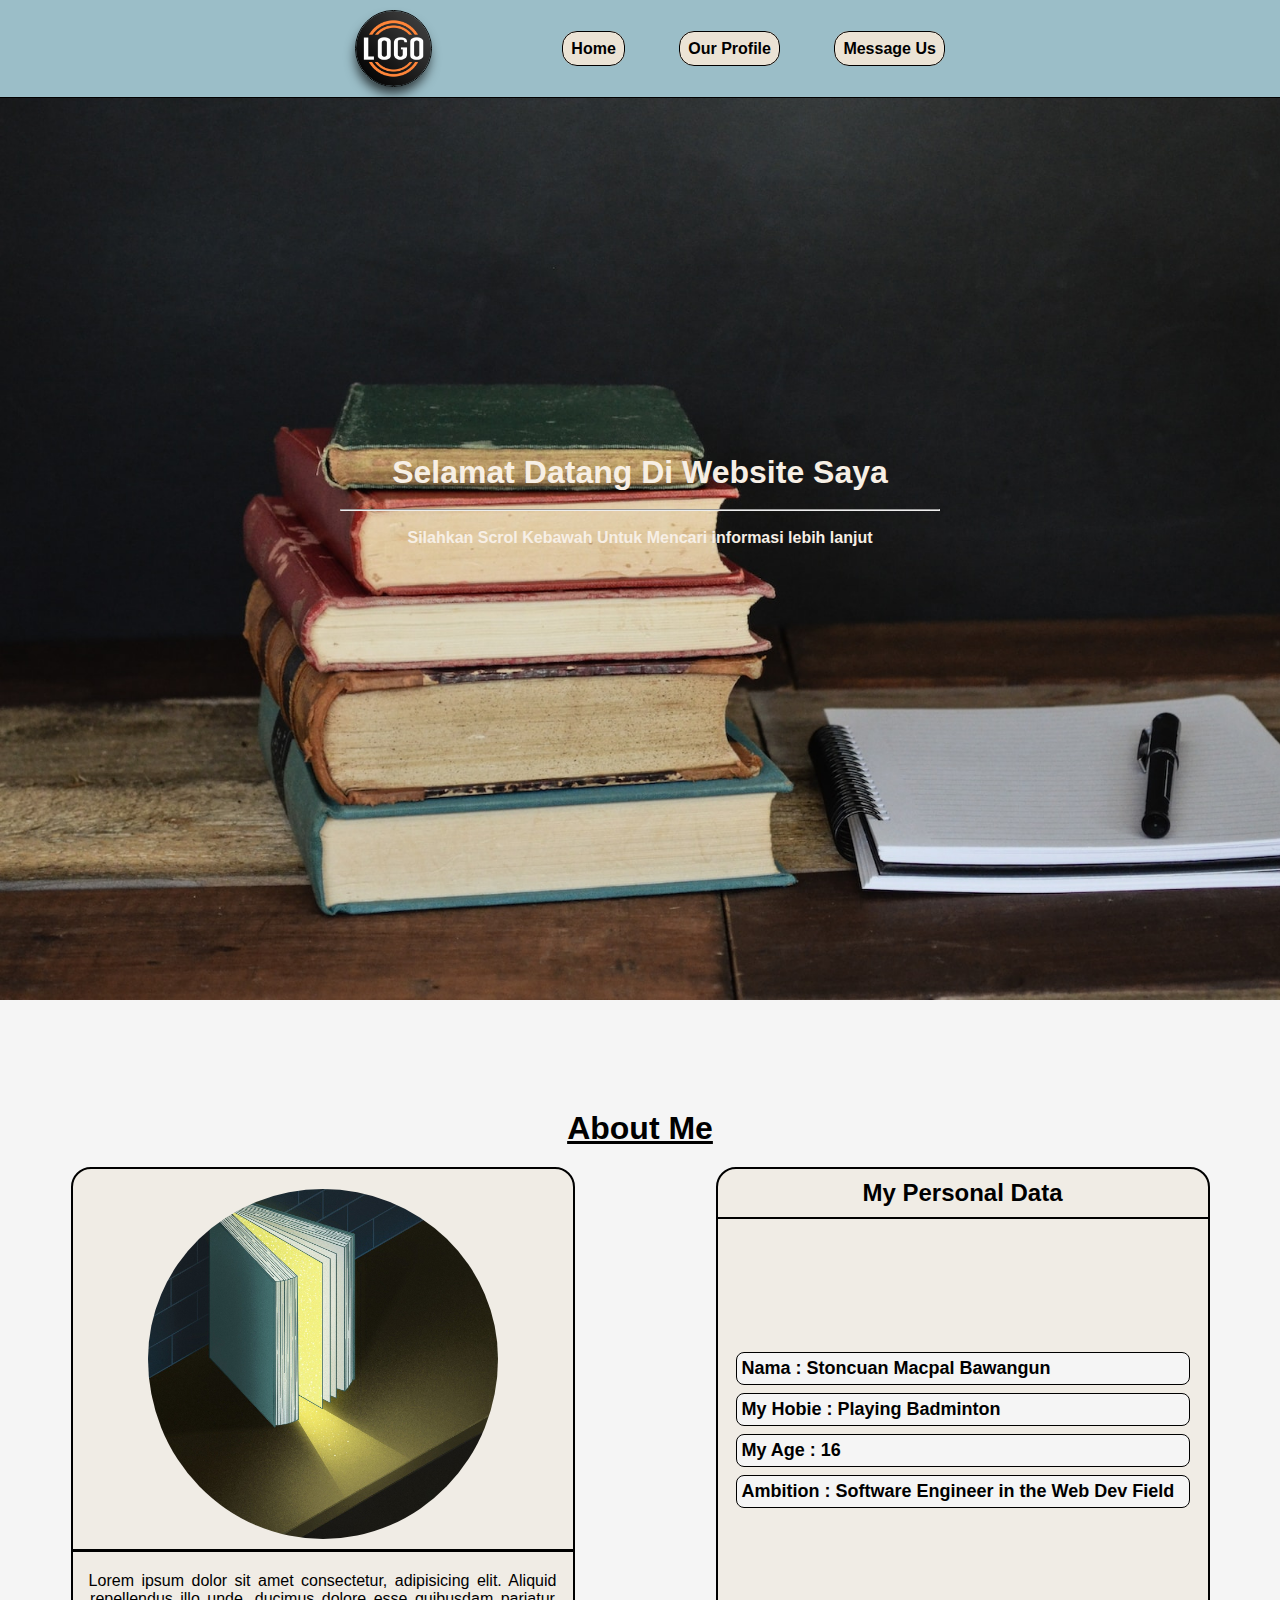
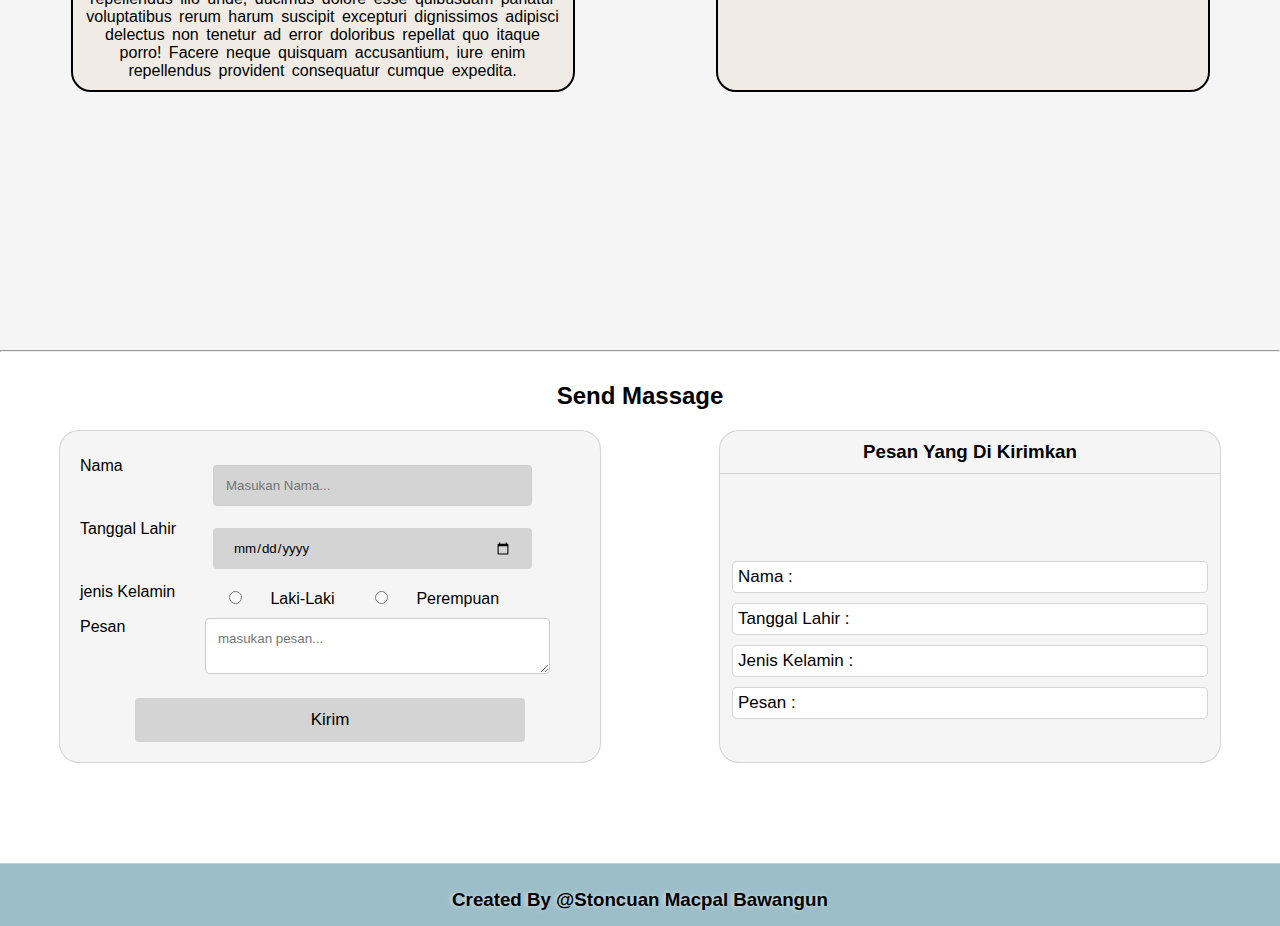
==== index.html @ d30d21fb "responziveHP" ====
<!DOCTYPE html>
<html lang="en">
<head>
    <meta charset="UTF-8">
    <meta name="viewport" content="width=device-width, initial-scale=1.0">
    <title>My Website</title>
    <link rel="stylesheet" href="./css/style.css">
</head>
<body>
    <nav> 
        <img class="logo" src="./assets/img/gambar1.png" alt="gambar logo">
        <ul class="nav-li">
            <li><a href="#home">Home</a></li>
            <li><a href="#about">Our Profile</a></li>
            <li style="margin-right: 280px;" class="jarak"><a href="#message">Message Us</a></li>
        </ul>
    </nav>

    
    <header class="gambarHome" id="home">
        <div>
            <h1>Selamat Datang Di Website Saya <span id="nama"></span></h1>
            <br>
            <hr>
            <br>
            <h4>
                Silahkan Scrol Kebawah Untuk Mencari
                informasi lebih lanjut
            </h4>
        </div>
    </header>

    <section style="background-color: whitesmoke ; height: 950px;" id="about">
        <div class="judulAbout">
            <h1>About Me</h1>
        </div>
        <div class="aboutMe">
            <div class="my">
                <div class="gambarAbout">
                    <img src="./assets/img/gambar5.jpg" alt="gambar" >
                </div>
                <div class="aboutT">
                    <p>Lorem ipsum dolor sit amet consectetur, adipisicing elit. Aliquid repellendus illo unde, ducimus dolore esse quibusdam pariatur voluptatibus rerum harum suscipit excepturi dignissimos adipisci delectus non tenetur ad error doloribus repellat quo itaque porro! Facere neque quisquam accusantium, iure enim repellendus provident consequatur cumque expedita.</p>
                </div>
            </div>

            <div class="myP">
                <div class="judulData">
                    <h2>My Personal Data</h2>
                </div>
                <div class="isiData">
                    <p class="jarakPisi">Nama     : Stoncuan Macpal Bawangun</p>
                    <p>My Hobie : Playing Badminton</p>
                    <p>My Age   : 16</p>
                    <p>Ambition : Software Engineer in the Web Dev Field </p>
                </div>
            </div>
        </div>
    </section>
    <hr>

    <section id="message">
        <div>
            <div class="judulMassge" >
                <h2>Send Massage</h2>
            </div>

        <div class="pesan">
            <div class="kotakF">
                <form name="form" >
                    <div class="row">
                        <div class="col-25">
                            <label for="nama">Nama </label>
                        </div>
                        <div class="col-75">
                            <input type="text" id="nama" name="nama" placeholder="Masukan Nama...">
                            <p id="errorNama"></p>
                        </div>
                    </div>

                    <div class="row">
                        <div class="col-25">
                            <label for="tanggal">Tanggal Lahir </label>
                        </div>
                        <div class="col-75">
                            <input type="date" id="tanggal" name="tanggal" placeholder="Masukan Tanggal Lahir...">
                            <p id="errorTanggal"></p>
                        </div>
                    </div>

                    <div class="row">
                        <div class="col-25">
                            <label for="tanggal">jenis Kelamin </label>
                        </div>
                        <div class="col-75">
                            <input type="radio" id="jk" name="jk" value="laki-laki">
                            <label for="jk">Laki-Laki</label>
                            <input type="radio" id="jk" name="jk" value="perempuan">
                            <label for="jk">Perempuan</label>
                            <p id="errorJk"></p>
                        </div>
                    </div>

                    <div class="row">
                        <div class="col-25">
                            <label for="pesan">Pesan </label>
                        </div>
                        <div class="col-75">
                            <textarea id="pesan" name="pesan" placeholder="masukan pesan..."></textarea>
                            <p id="errorPesan"></p>
                        </div>
                    </div>

                    <div class="row">
                       <button type="button" onclick="validateForm()">Kirim</button>
                    </div>

                </form>
                </div>

                <div class="kotakP">
                    <div class="judulP">
                        <h3>Pesan Yang Di Kirimkan</h3>
                    </div>
                    <div class="isiP">
                        <p style="margin-top: 75px;">Nama : <span id="namaData"></span></p>
                        <p>Tanggal Lahir : <span id="tanggalData"></span></p>
                        <p>Jenis Kelamin : <span id="jkData"></span></p>
                        <p>Pesan : <span id="pesanData"></span ></p>
                    </div>
                </div>
            </div>
            
            </div>
    </section>

    <footer>
        <h3>Created By <span>@Stoncuan Macpal Bawangun</span></h3>
    </footer>

    <script src="./js/scirpt.js" ></script>

</body>
</html>
---- css/style.css ----
* {
  margin: 0;
  padding: 0;
  font-family: Arial, Helvetica, sans-serif;
}

nav {
  display: flex;
  justify-content: space-around;
  align-items: center;
  padding: 10px;
  border-bottom: 1px solid black;
  background-color: #9bbec8;
  position: fixed;
  width: 100%;
}

nav .logo {
  width: 75px;
  margin-left: 280px;
  border: 1px solid black;
  border-radius: 50%;
  box-shadow: -1px 8px 12px -2px rgba(0, 0, 0, 0.75);
  -webkit-box-shadow: -1px 8px 12px -2px rgba(0, 0, 0, 0.75);
  -moz-box-shadow: -1px 8px 12px -2px rgba(0, 0, 0, 0.75);
}

.nav-li li a {
  list-style-type: none;
  text-decoration: none;
  color: black;
}

.nav-li li {
  margin-right: 50px;
  display: inline;
  border: 1px solid black;
  border-radius: 15px;
  padding: 8px;
  text-align: center;
  font-weight: bold;
  background-color: #ebe3d5;
}

.nav-li li:hover {
  background-color: #b0a695;
  transition: 0.7s;
  box-shadow: 1px 3px;
}

.gambarHome {
  display: flex;
  background-image: url(../assets/img/gambar3.jpg);
  background-size: cover;
  background-repeat: no-repeat;
  height: 1000px;
  width: 100%;
}

.gambarHome div {
  margin: auto;
  color: #f7efe5;
  width: 600px;
  text-align: center;
}

.gambarHome h1 {
  font-weight: bold;
}

/* about me */
.judulAbout {
  display: flex;
  justify-content: space-around;
}

.judulAbout h1 {
  font-weight: bold;
  text-decoration: underline;
  margin-top: 110px;
}

.aboutMe {
  display: flex;
  justify-content: space-around;
  margin-top: 20px;
}

.gambarAbout {
  display: flex;
  justify-content: center;
  border-bottom: 3px solid black;
}

.aboutT {
  text-align: center;
  padding: 10px;
  padding-top: 20px;
}

.aboutT p {
  word-spacing: 3px;
}

.gambarAbout img {
  width: 350px;
  border-radius: 50%;
  padding-top: 20px;
  padding-bottom: 10px;
}

.my {
  border: 2px solid black;
  border-radius: 20px;
  background-color: #f0ece5;
  width: 500px;
}

.myP {
  border: 2px solid black;
  border-radius: 20px;
  width: 490px;
  background-color: #f0ece5;
}
.judulData h2 {
  text-align: center;
  border-bottom: 2px solid black;
  padding: 10px;
  margin-bottom: 115px;
}

.isiData {
  font-size: 18px;
  padding: 10px;
}

.isiData p {
  display: flex;
  padding: 5px;
  border: 1px solid black;
  border-radius: 8px;
  margin: 8px;
  background-color: whitesmoke;
  font-weight: 563;
}

.judulMassge {
  margin-top: 30px;
  margin-bottom: 20px;
  display: flex;
  justify-content: center;
}

.judulMassge h2 {
  font-weight: bold;
}

.pesan {
  display: flex;
  flex-direction: row;
  justify-content: space-around;
}

input[type="text"] {
  margin: 8px;
  box-sizing: border-box;
  width: 85%;
}

input[type="date"] {
  margin: 8px;
  box-sizing: border-box;
  width: 85%;
}

input[type="radio"] {
  margin: 8px;
  box-sizing: border-box;
}

input[type="text"],
textarea {
  width: 85%;
  padding: 12px;
  border: 1px solid #ccc;
  border-radius: 4px;
  resize: vertical;
}

label {
  padding: 12px 12px 12px 0;
  display: inline;
}

button {
  background-color: #cccc;
  color: black;
  padding: 12px 20px;
  cursor: pointer;
  border: none;
  border-radius: 4px;
  width: 390px;
  margin-left: 55px;
  margin-top: 20px;

  font-size: 17px;
}

input {
  background-color: #cccc;
  color: black;
  padding: 12px 20px;
  cursor: pointer;
  border: none;
  border-radius: 4px;
  width: 45px;
  margin-left: 45px;
  margin-top: px;
}

.col-25 {
  float: left;
  width: 25%;
  margin-top: 6px;
}

.col-75 {
  float: left;
  width: 75%;
  margin-top: 6px;
}

.kotakF {
  background-color: whitesmoke;
  width: 500px;
  border: 1px solid #cccc;
  border-radius: 20px;
  padding: 20px;
}
.kotakP {
  background-color: whitesmoke;
  border: 1px solid #cccc;
  border-radius: 20px;
  width: 500px;
}

.judulP {
  border-bottom: 1px solid #cccc;
  padding: 10px;
}

.judulP h3 {
  text-align: center;
}

.isiP {
  padding: 12px;
}

.isiP p {
  border: 1px solid #cccc;
  border-radius: 5px;
  margin-top: 10px;
  background-color: white;
  font-size: 17px;
  padding: 5px;
}

footer {
  margin-top: 100px;
  border-top: 1px solid #cccc;
  background-color: #9bbec8;
}

footer h3 {
  padding: 15px;
  text-align: center;
  margin-top: 10px;
  text-shadow: -2px 0px 4px rgba(251, 251, 251, 0.6);
}

/* responsive */
@media only screen and (max-width: 600px) {
  nav {
    display: flex;
    flex-direction: row;
    justify-content: space-around;
    height: 80px;
  }

  .nav-li li {
    font-size: 15px;
    display: block;
    flex-direction: column;
    margin-left: 125px;
    margin-bottom: 4px;
    padding: 4px;
    width: 28%;
  }

  nav .logo {
    display: none;
  }

  .gambarHome div {
    margin: auto;
    color: #f7efe5;
    width: 380px;
    text-align: center;
   
  }

  .gambarHome h1 {
    font-size: 24px;
    word-spacing: 3px;
  }

  .judulAbout {
    display: flex;
    justify-content: space-around;
  }

  .aboutMe {
    display: block;
    justify-content: space-around;
    flex-direction: column;
    margin-top: 20px;
    
  }

  .my {
    width: 390px;
    margin: auto;
    margin-bottom: 45px;
  }
  
  .myP {
    width: 390px;
    margin: auto;
  }

  .gambarAbout img {
    width: 200px;
  }

  .judulData h2{
    font-size: 18px;
    margin-bottom: 0px;
  }

  .isiData p {
    font-size: 14px;
  }
  .jarakPisi p{
    margin-top: 500px;
  }



  .pesan {
    display: block;
    flex-direction: column;
    justify-content: space-around;
  }

  .kotakF {
    width: 390px;
    margin: auto;
    margin-bottom: 45px;
    padding: 10px;
  }

  button {
    padding: 5px;
    width: 200px;
    margin-left: 90px;
    margin-top: 20px;
    margin-bottom: 5px;
    font-size: 17px;
  }

  input[type="radio"] {
    margin: 4px;
    box-sizing: border-box;
    margin-bottom: 34px;
  }

  .kotakP {
    width: 400px;
    margin: auto;
  }

  .judulP h3 {
    font-size: 18px;
  }

  .isiP p {
    font-size: 14px;
  }


  footer{
    width: 100%;
  }

  footer h3 {
    font-size: 16px;
    padding: 10px;
    text-align: center;
    margin-top: 5px;
    text-shadow: -2px 0px 4px rgba(251, 251, 251, 0.6);
  }
  


}
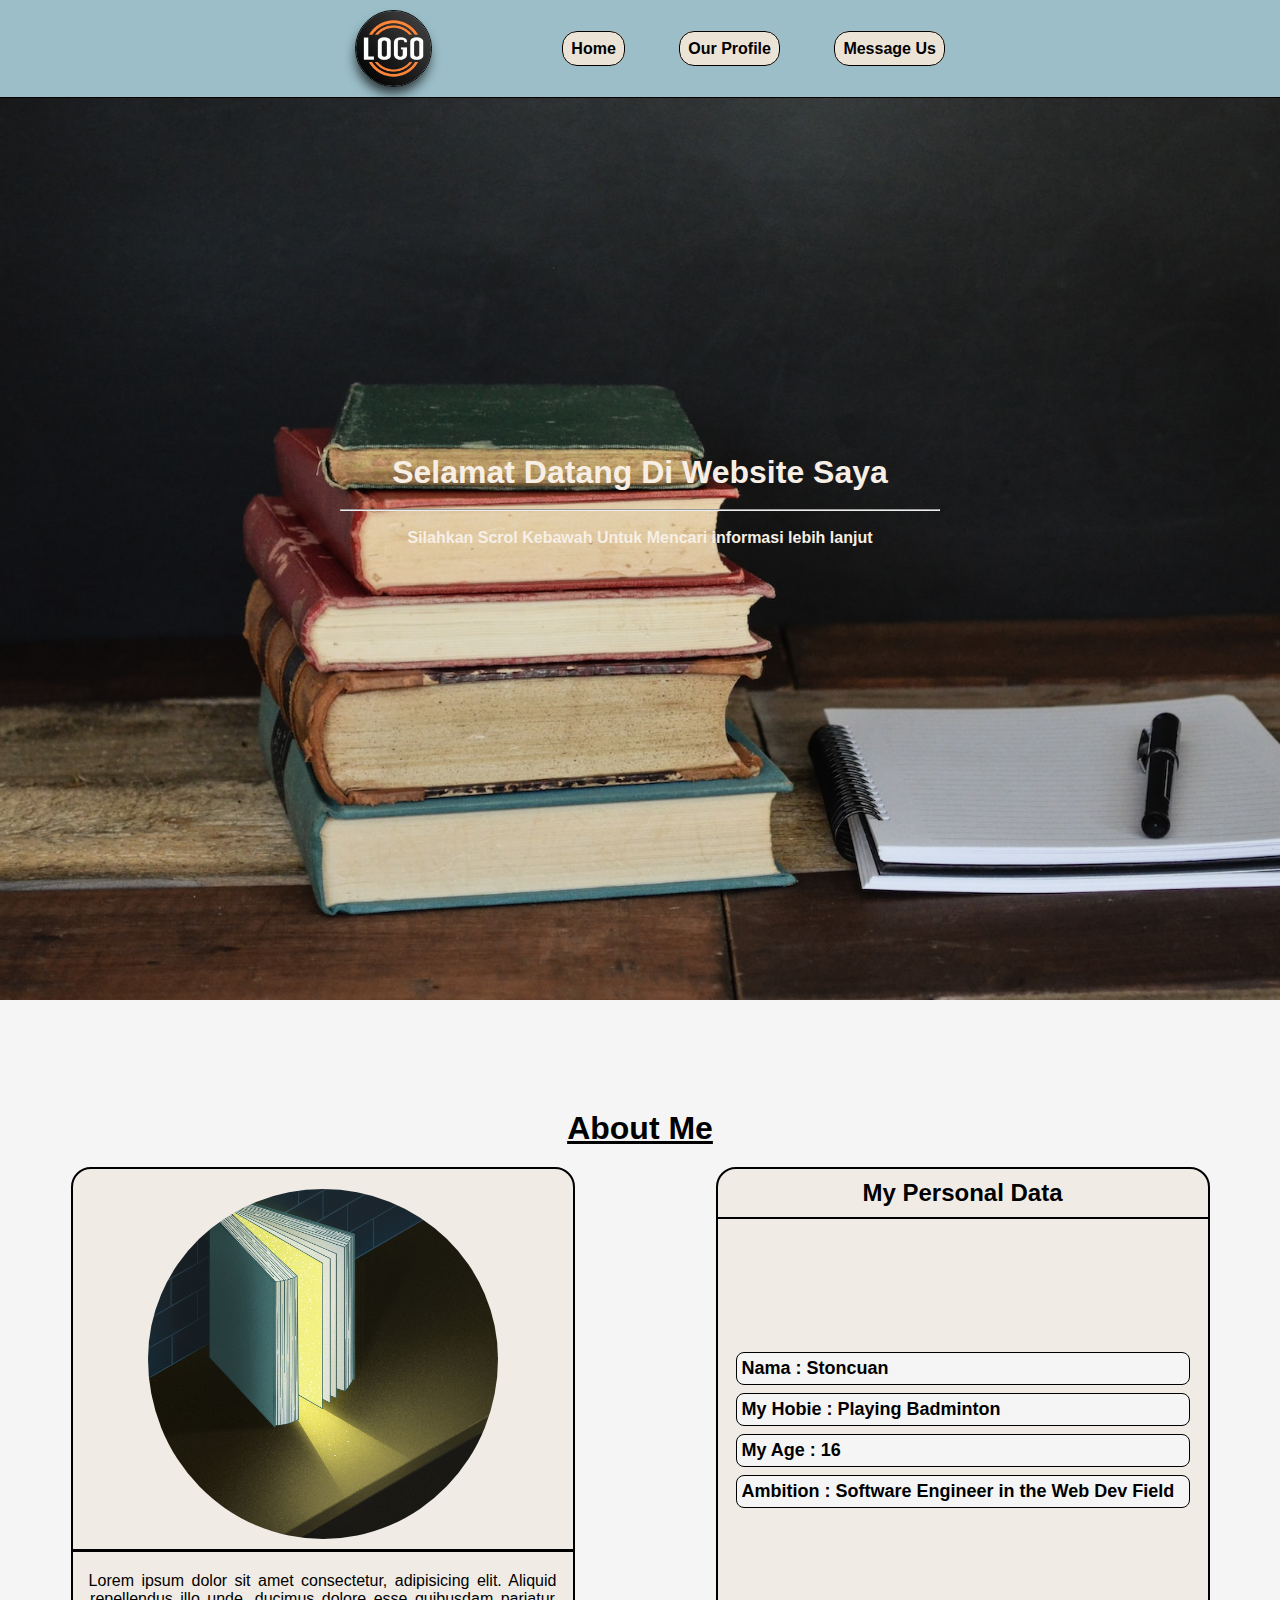
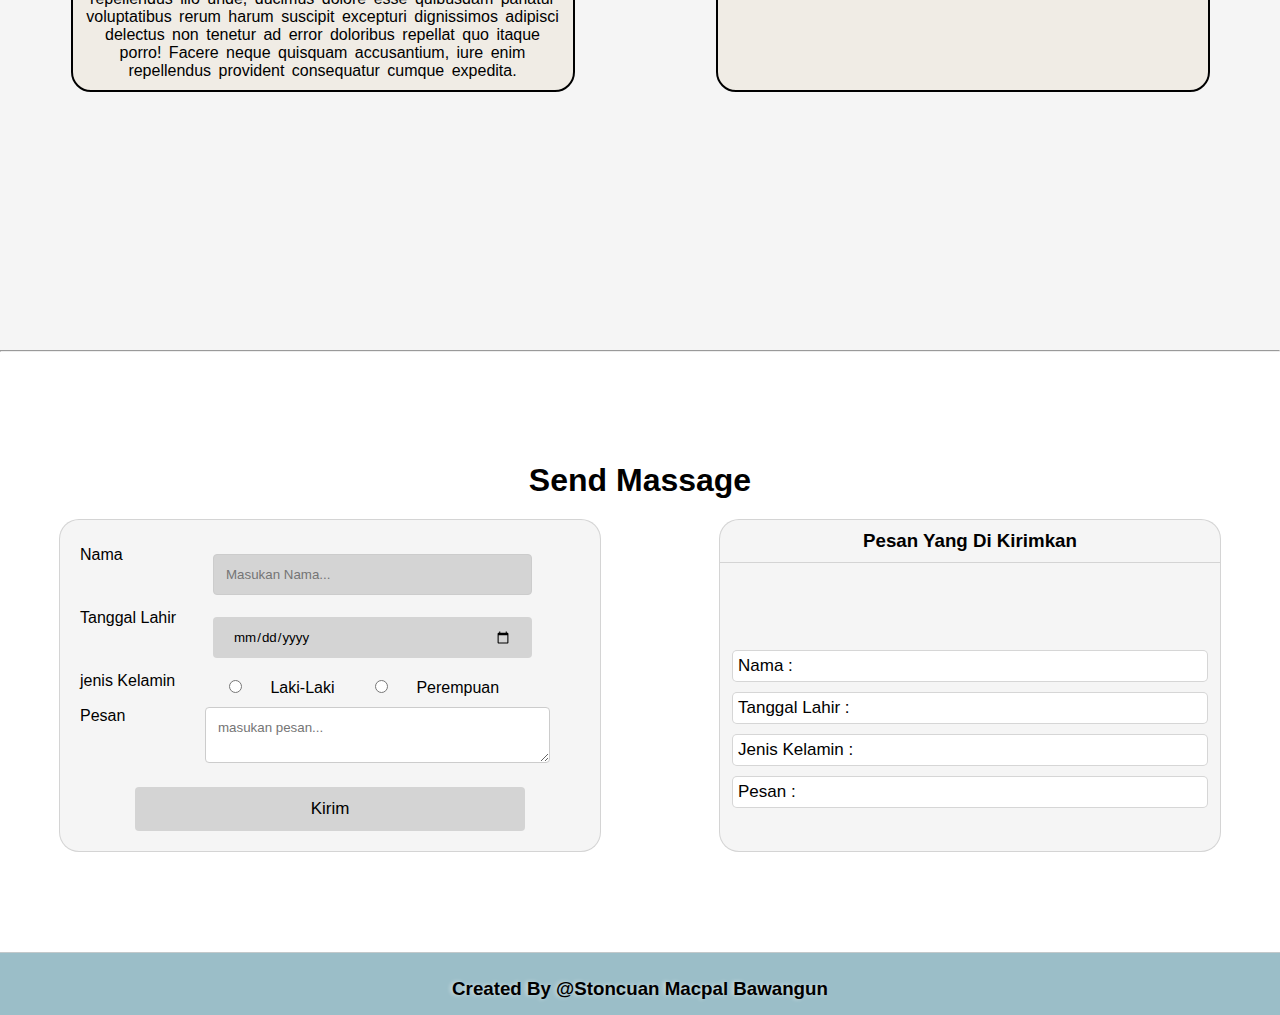
==== commit 0b3a872e: "pushResponsiveHP" ====
--- a/index.html
+++ b/index.html
@@ -49,7 +49,7 @@
                     <h2>My Personal Data</h2>
                 </div>
                 <div class="isiData">
-                    <p class="jarakPisi">Nama     : Stoncuan Macpal Bawangun</p>
+                    <p class="jarakPisi">Nama     : Stoncuan</p>
                     <p>My Hobie : Playing Badminton</p>
                     <p>My Age   : 16</p>
                     <p>Ambition : Software Engineer in the Web Dev Field </p>
@@ -62,7 +62,7 @@
     <section id="message">
         <div>
             <div class="judulMassge" >
-                <h2>Send Massage</h2>
+                <h1>Send Massage</h1>
             </div>
 
         <div class="pesan">
@@ -94,9 +94,9 @@
                         </div>
                         <div class="col-75">
                             <input type="radio" id="jk" name="jk" value="laki-laki">
-                            <label for="jk">Laki-Laki</label>
+                            <label for="jk" class="labelJK">Laki-Laki</label>
                             <input type="radio" id="jk" name="jk" value="perempuan">
-                            <label for="jk">Perempuan</label>
+                            <label for="jk" class="labelJK">Perempuan</label>
                             <p id="errorJk"></p>
                         </div>
                     </div>
--- a/css/style.css
+++ b/css/style.css
@@ -151,8 +151,9 @@
   justify-content: center;
 }
 
-.judulMassge h2 {
+.judulMassge h1 {
   font-weight: bold;
+  margin-top: 80px;
 }
 
 .pesan {
@@ -286,13 +287,14 @@
     flex-direction: row;
     justify-content: space-around;
     height: 80px;
+    width: 100%;
   }
 
   .nav-li li {
     font-size: 15px;
     display: block;
     flex-direction: column;
-    margin-left: 125px;
+    margin-left: 180px;
     margin-bottom: 4px;
     padding: 4px;
     width: 28%;
@@ -305,13 +307,12 @@
   .gambarHome div {
     margin: auto;
     color: #f7efe5;
-    width: 380px;
+    width: 290px;
     text-align: center;
-   
   }
 
   .gambarHome h1 {
-    font-size: 24px;
+    font-size: 18px;
     word-spacing: 3px;
   }
 
@@ -329,18 +330,22 @@
   }
 
   .my {
-    width: 390px;
+    width: 280px;
     margin: auto;
     margin-bottom: 45px;
   }
   
   .myP {
-    width: 390px;
+    width: 280px;
     margin: auto;
   }
 
   .gambarAbout img {
-    width: 200px;
+    width: 180px;
+  }
+
+  .aboutT p {
+    font-size: 15px;
   }
 
   .judulData h2{
@@ -356,6 +361,9 @@
   }
 
 
+  .judulMassge h1{
+    margin-top: 110px;
+  }
 
   .pesan {
     display: block;
@@ -364,29 +372,44 @@
   }
 
   .kotakF {
-    width: 390px;
+    width: 280px;
     margin: auto;
     margin-bottom: 45px;
     padding: 10px;
+    
   }
 
   button {
     padding: 5px;
     width: 200px;
-    margin-left: 90px;
+    margin-left: 45px;
     margin-top: 20px;
     margin-bottom: 5px;
     font-size: 17px;
   }
 
+  label {
+    padding: 5px 5px 5px 0;
+    display: inline;
+    font-size: 15px;
+  }
+
   input[type="radio"] {
-    margin: 4px;
     box-sizing: border-box;
-    margin-bottom: 34px;
+    margin-bottom: 40px;
+    display: block;
+    
+  }
+
+
+  .labelJK{
+    display: flex;
+    margin-top: -30px;
+    text-align: center;
   }
 
   .kotakP {
-    width: 400px;
+    width: 280px;
     margin: auto;
   }
 
@@ -395,7 +418,7 @@
   }
 
   .isiP p {
-    font-size: 14px;
+    font-size: 15px;
   }
 
 
@@ -404,7 +427,7 @@
   }
 
   footer h3 {
-    font-size: 16px;
+    font-size: 14px;
     padding: 10px;
     text-align: center;
     margin-top: 5px;
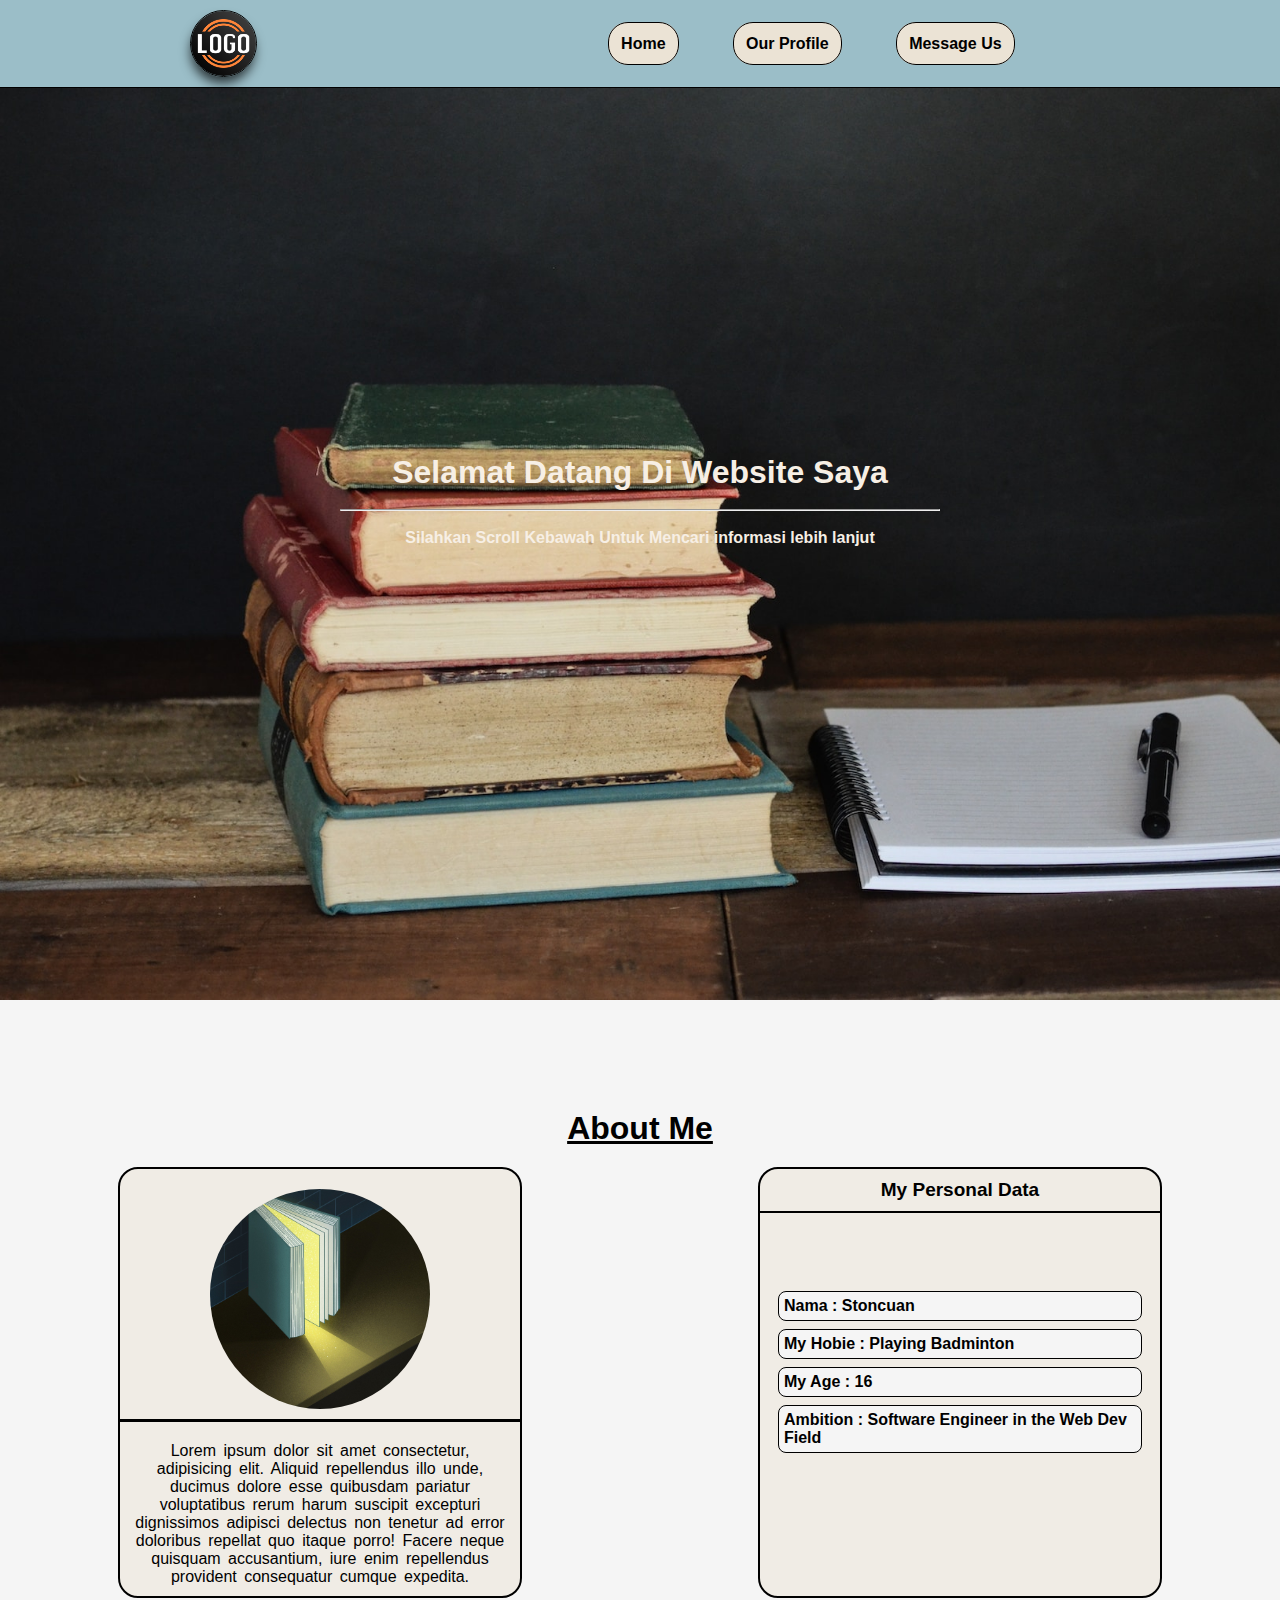
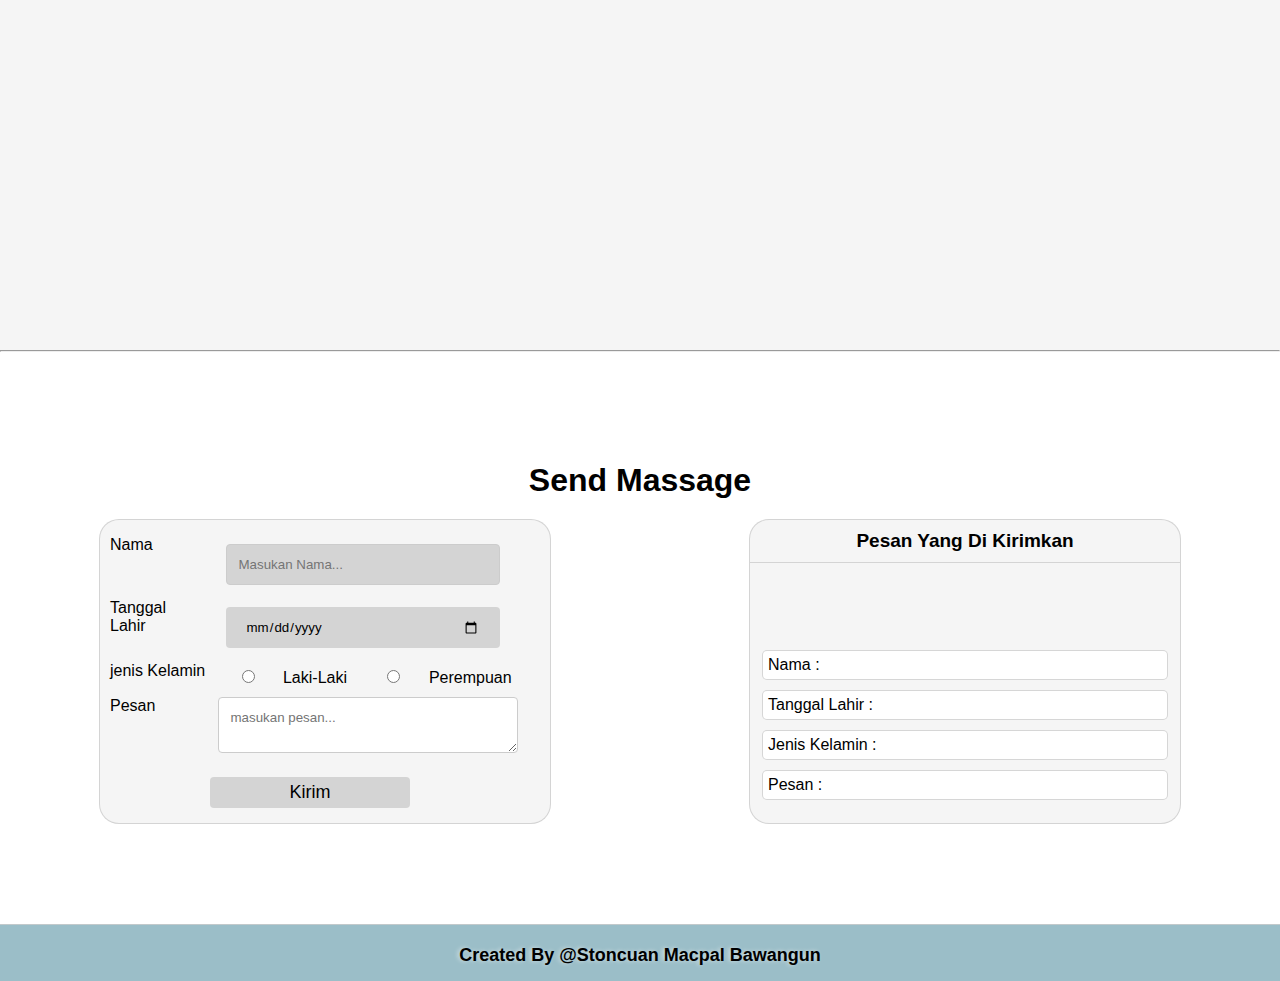
==== commit ec5d1ed3: "feat: selesai" ====
--- a/index.html
+++ b/index.html
@@ -3,7 +3,7 @@
 <head>
     <meta charset="UTF-8">
     <meta name="viewport" content="width=device-width, initial-scale=1.0">
-    <title>My Website</title>
+    <title>Tugas RevoU</title>
     <link rel="stylesheet" href="./css/style.css">
 </head>
 <body>
@@ -12,19 +12,20 @@
         <ul class="nav-li">
             <li><a href="#home">Home</a></li>
             <li><a href="#about">Our Profile</a></li>
-            <li style="margin-right: 280px;" class="jarak"><a href="#message">Message Us</a></li>
+            <li class="jarak"><a href="#message">Message Us</a></li>
         </ul>
     </nav>
 
     
     <header class="gambarHome" id="home">
+        
         <div>
             <h1>Selamat Datang Di Website Saya <span id="nama"></span></h1>
             <br>
             <hr>
             <br>
             <h4>
-                Silahkan Scrol Kebawah Untuk Mencari
+                Silahkan Scroll Kebawah Untuk Mencari
                 informasi lebih lanjut
             </h4>
         </div>
@@ -103,7 +104,7 @@
 
                     <div class="row">
                         <div class="col-25">
-                            <label for="pesan">Pesan </label>
+                            <label for="pesan" class="labelP">Pesan </label>
                         </div>
                         <div class="col-75">
                             <textarea id="pesan" name="pesan" placeholder="masukan pesan..."></textarea>
--- a/css/style.css
+++ b/css/style.css
@@ -17,7 +17,7 @@
 
 nav .logo {
   width: 75px;
-  margin-left: 280px;
+  margin-left: 100px;
   border: 1px solid black;
   border-radius: 50%;
   box-shadow: -1px 8px 12px -2px rgba(0, 0, 0, 0.75);
@@ -35,11 +35,18 @@
   margin-right: 50px;
   display: inline;
   border: 1px solid black;
-  border-radius: 15px;
-  padding: 8px;
+  flex-direction: row;
+  border-radius: 20px;
+  padding: 12px;
   text-align: center;
   font-weight: bold;
   background-color: #ebe3d5;
+}
+
+
+
+.nav-li .jarak {
+  margin-right: 100px;
 }
 
 .nav-li li:hover {
@@ -286,18 +293,19 @@
     display: flex;
     flex-direction: row;
     justify-content: space-around;
-    height: 80px;
+    height: 50px;
     width: 100%;
   }
 
   .nav-li li {
     font-size: 15px;
-    display: block;
-    flex-direction: column;
-    margin-left: 180px;
-    margin-bottom: 4px;
-    padding: 4px;
-    width: 28%;
+    display: inline;
+    padding: 7px;
+    margin: 10px;
+  }
+
+  .nav-li .jarak {
+    margin-right: 20px;
   }
 
   nav .logo {
@@ -305,10 +313,7 @@
   }
 
   .gambarHome div {
-    margin: auto;
-    color: #f7efe5;
     width: 290px;
-    text-align: center;
   }
 
   .gambarHome h1 {
@@ -401,7 +406,6 @@
     
   }
 
-
   .labelJK{
     display: flex;
     margin-top: -30px;
@@ -433,7 +437,183 @@
     margin-top: 5px;
     text-shadow: -2px 0px 4px rgba(251, 251, 251, 0.6);
   }
+
+}
+
+@media only screen and (min-width: 600px) and (max-width: 1000px){
+  nav .logo {
+    width: 60px;
+    margin-left: 5px;  
+  }
+
+  .nav-li li {
+    border-radius: 15px;
+    padding: 8px;
+  }
   
-
-
-}
+  .nav-li .jarak {
+    margin-right: 20px;
+  }
+
+  .gambarHome div {
+    width: 490px;
+  }
+
+
+  .gambarHome h1 {
+    font-size: 25px;
+    word-spacing: 4px;
+  }
+
+
+  .aboutMe {
+    display: block;
+    justify-content: space-around;
+    flex-direction: column;
+    margin-top: 20px;
+  }
+
+  .my {
+    width: 400px;
+    margin: auto;
+    margin-bottom: 45px;
+  }
+
+  .myP {
+    width: 400px;
+    margin: auto;
+  }
+
+  .gambarAbout img {
+    width: 230px;
+  }
+  .aboutT p {
+    font-size: 16px;
+  }
+
+  .judulData h2{
+    font-size: 19px;
+    margin-bottom: 0px;
+  }
+
+  .isiData p {
+    font-size: 16px;
+  }
+
+
+  .judulMassge h1{
+    margin-top: 90px;
+  }
+
+  .pesan {
+    display: block;
+    flex-direction: column;
+    justify-content: space-around;
+  }
+
+  .kotakF {
+    width: 430px;
+    margin: auto;
+    margin-bottom: 45px;
+    padding: 10px;
+  }
+
+  button {
+    padding: 5px;
+    width: 200px;
+    margin-left: 100px;
+    margin-top: 20px;
+    margin-bottom: 5px;
+    font-size: 18px;
+  }
+
+  .kotakP {
+    width: 430px;
+    margin: auto;
+  }
+
+  
+
+  .judulP h3 {
+    font-size: 19px;
+  }
+
+  .isiP p {
+    font-size: 16px;
+  }
+
+  footer h3 {
+    font-size: 18px;
+    padding: 15px;
+    margin-top: 5px;
+    
+  } 
+}
+
+@media only screen and (min-width: 1000px) and (max-width: 1500px){
+  nav .logo {
+    width: 65px;
+    margin-left: 5px;  
+  }
+
+  .my {
+    width: 400px;
+    
+    
+  }
+
+  .myP {
+    width: 400px;
+    
+  }
+
+  .gambarAbout img {
+    width: 220px;
+  }
+  
+  .aboutT p {
+    font-size: 16px;
+  }
+
+  .judulData h2{
+    font-size: 19px;
+    margin-bottom: 60px;
+  }
+
+  .isiData p {
+    font-size: 16px;
+  }
+
+  .kotakF {
+    width: 430px;
+    padding: 10px;
+  }
+
+  button {
+    padding: 5px;
+    width: 200px;
+    margin-left: 100px;
+    margin-bottom: 5px;
+    font-size: 18px;
+  }
+
+  .kotakP {
+    width: 430px;
+  }
+
+  .judulP h3 {
+    font-size: 19px;
+  }
+
+  .isiP p {
+    font-size: 16px;
+  }
+
+  footer h3 {
+    font-size: 18px;
+    padding: 15px;
+    margin-top: 5px;
+    
+  } 
+  
+}
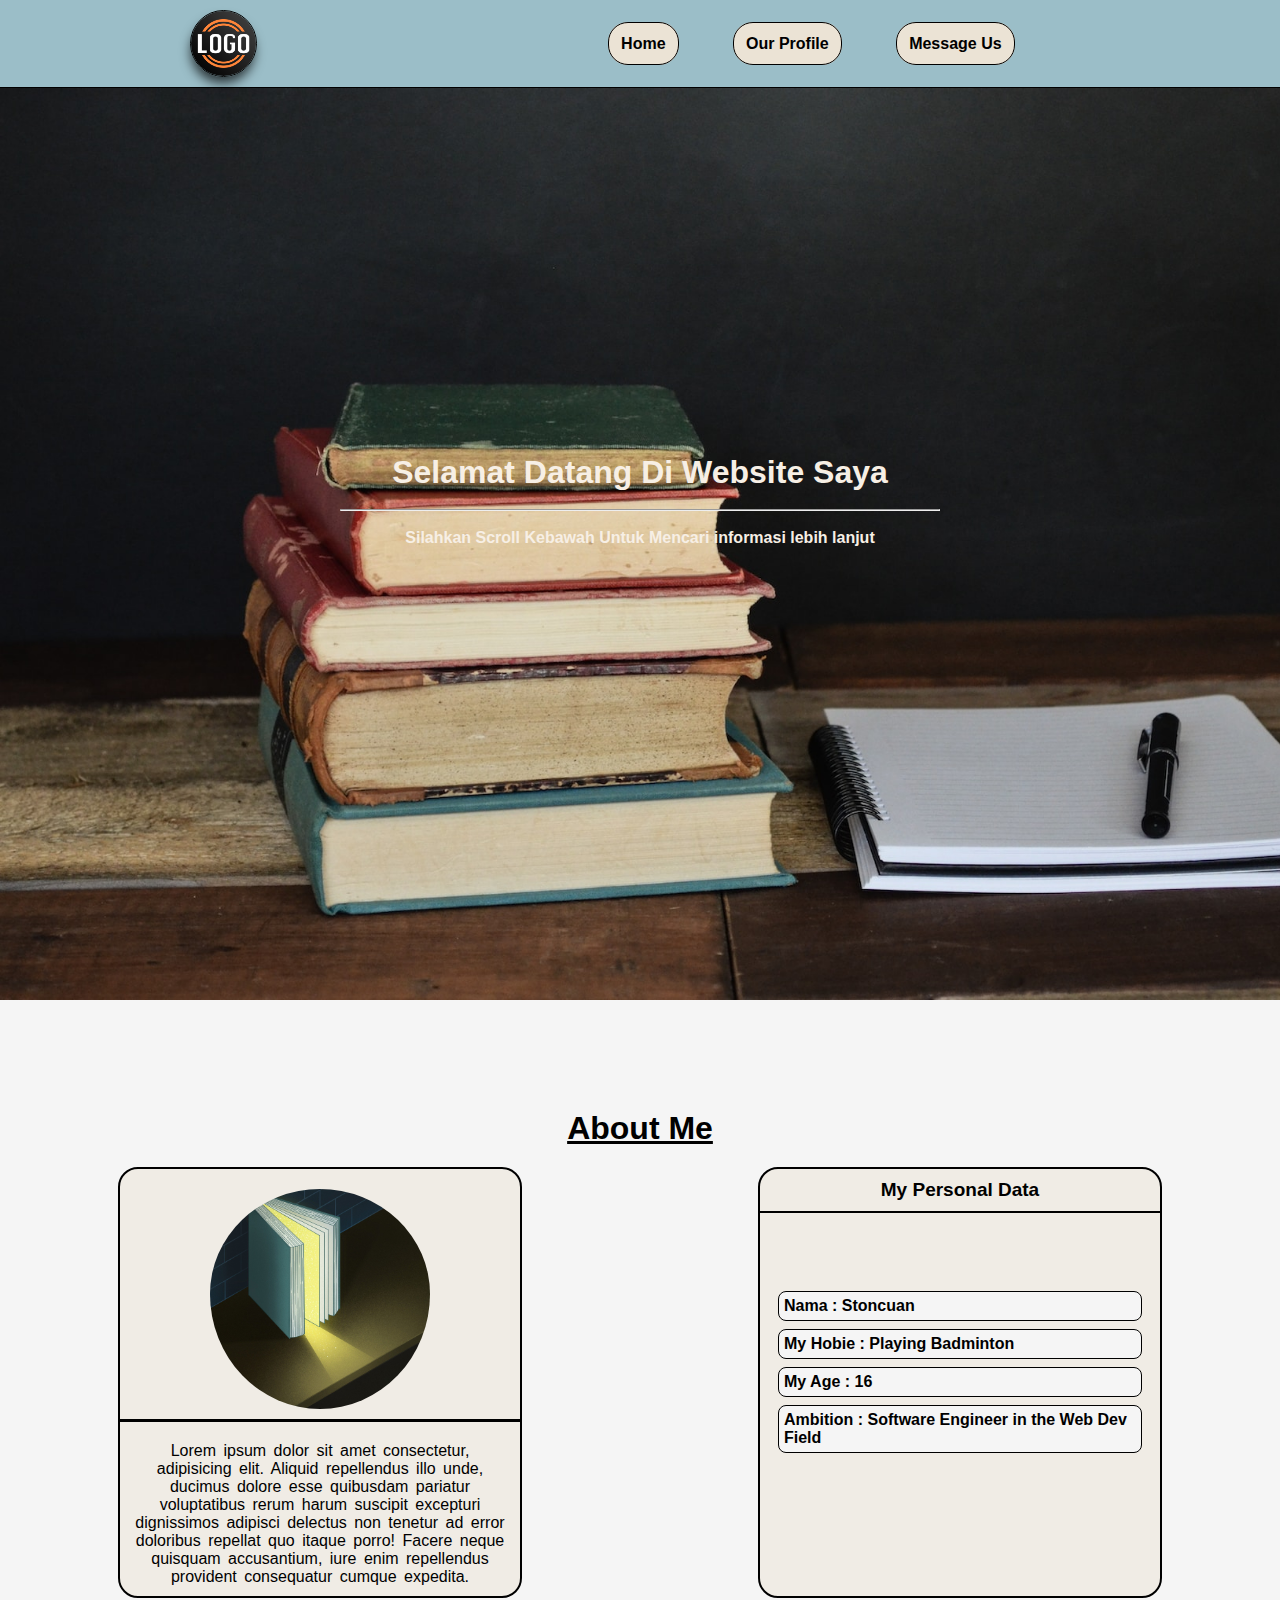
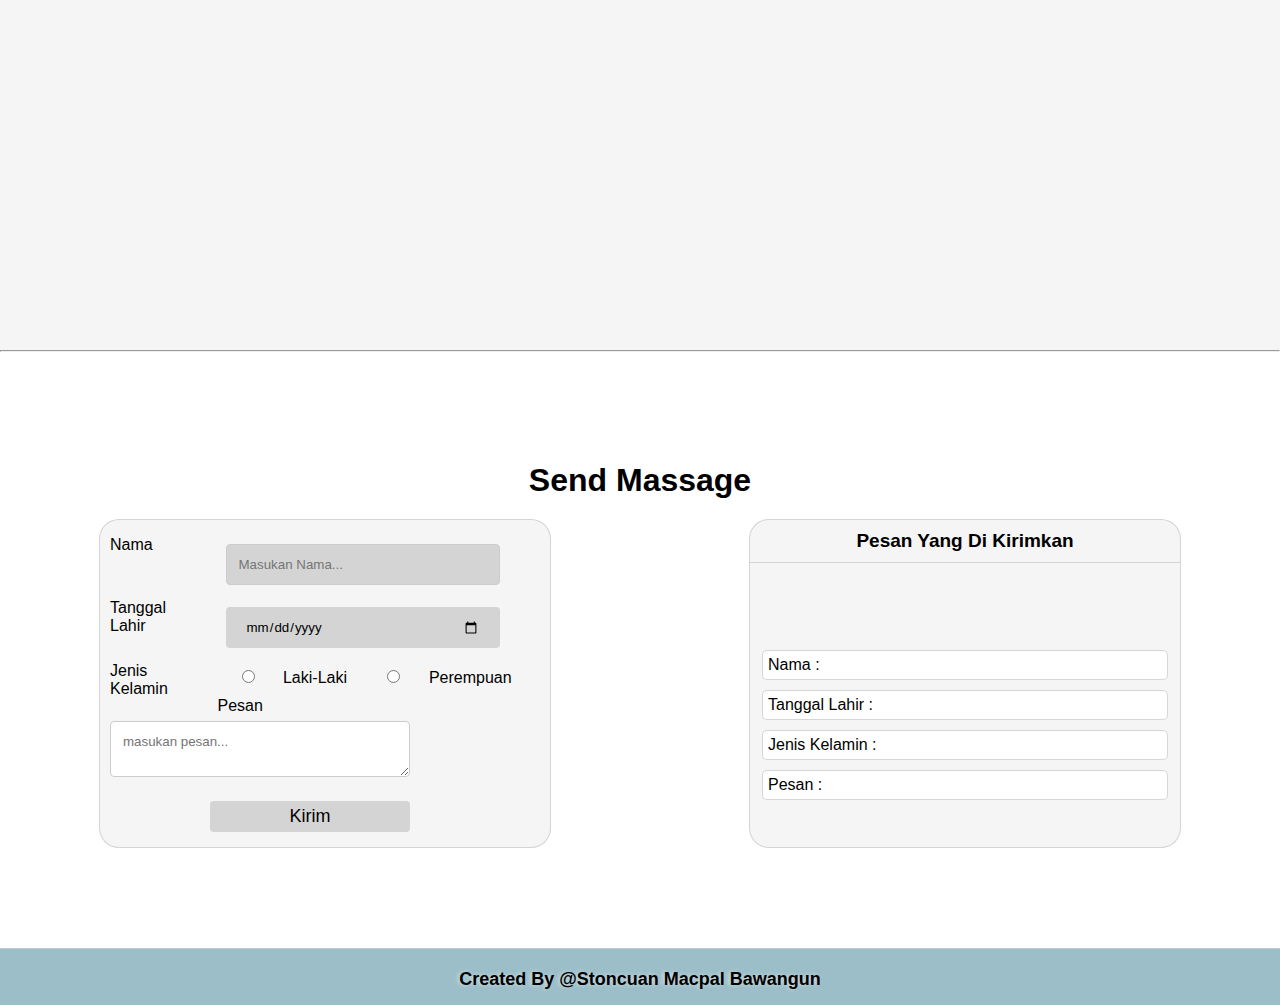
==== commit cc63d5ee: "feat: jk" ====
--- a/index.html
+++ b/index.html
@@ -91,7 +91,7 @@
 
                     <div class="row">
                         <div class="col-25">
-                            <label for="tanggal">jenis Kelamin </label>
+                            <label for="tanggal">Jenis Kelamin </label>
                         </div>
                         <div class="col-75">
                             <input type="radio" id="jk" name="jk" value="laki-laki">
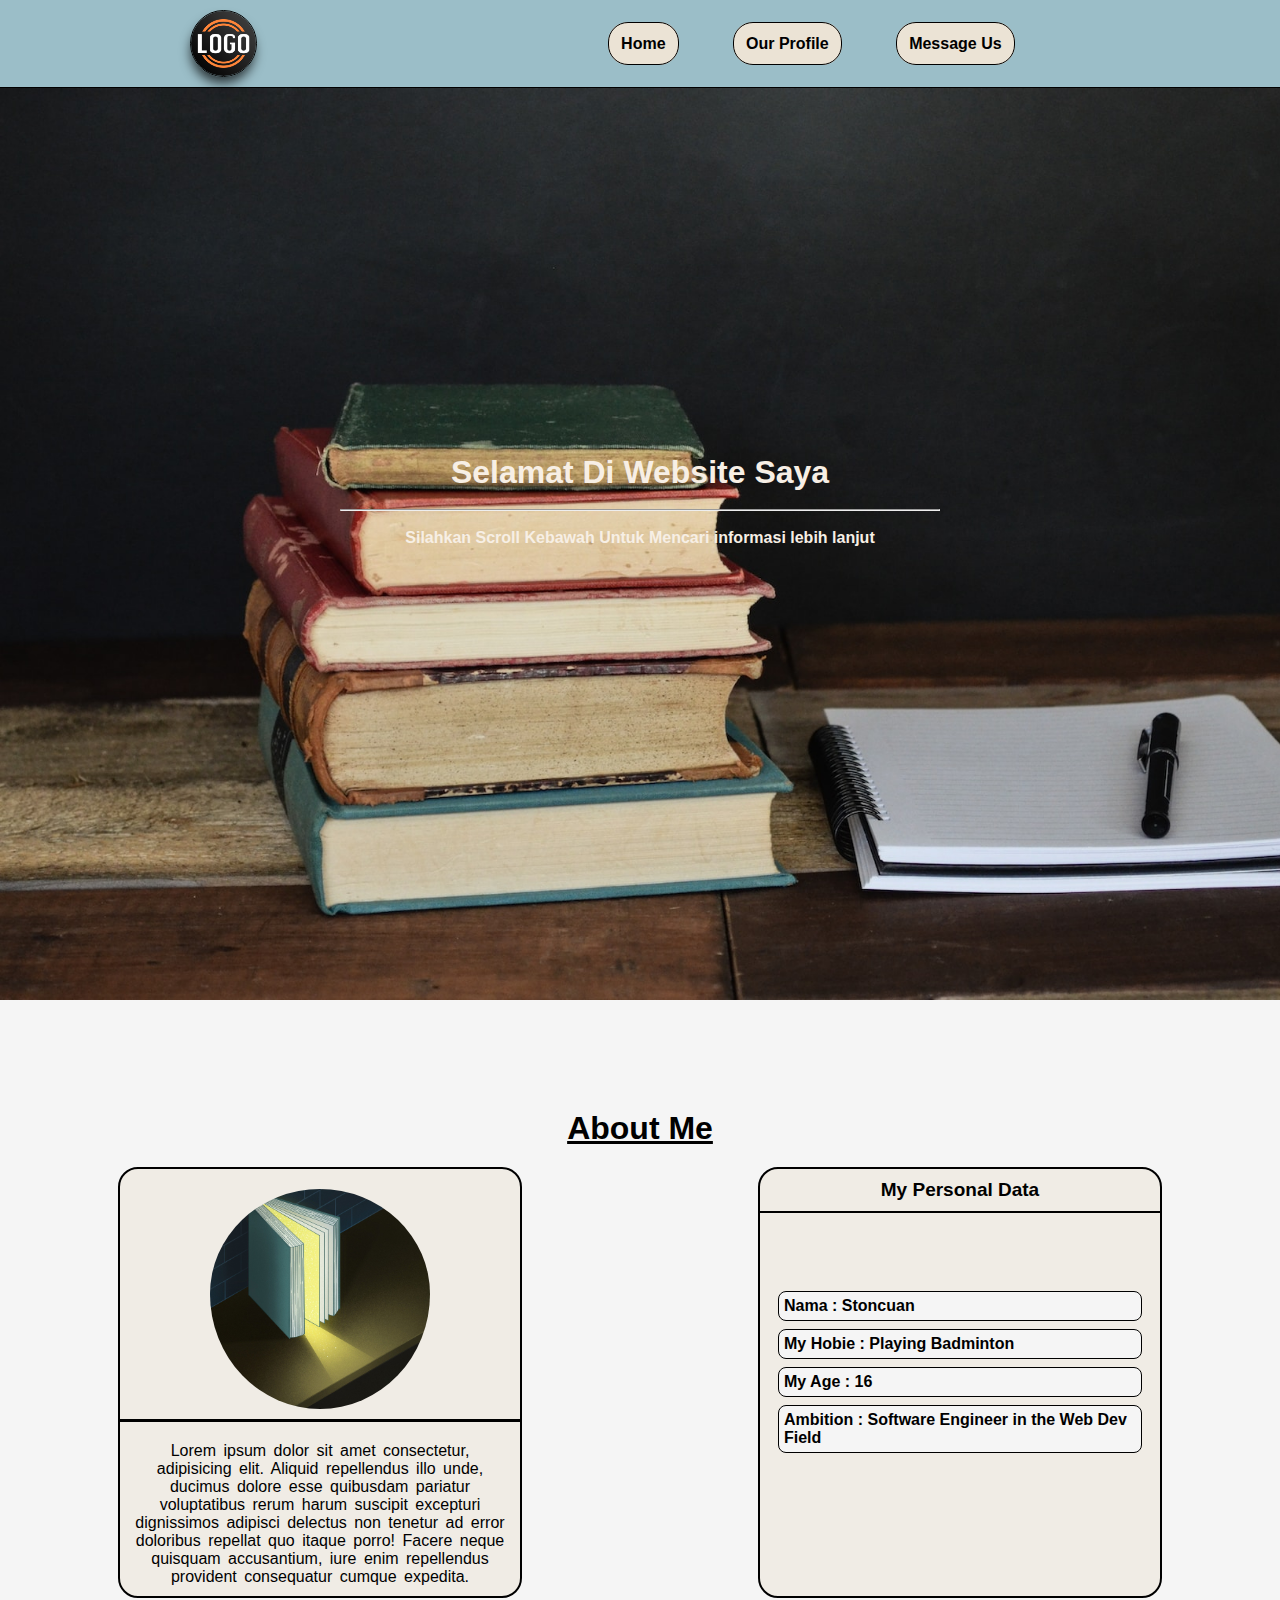
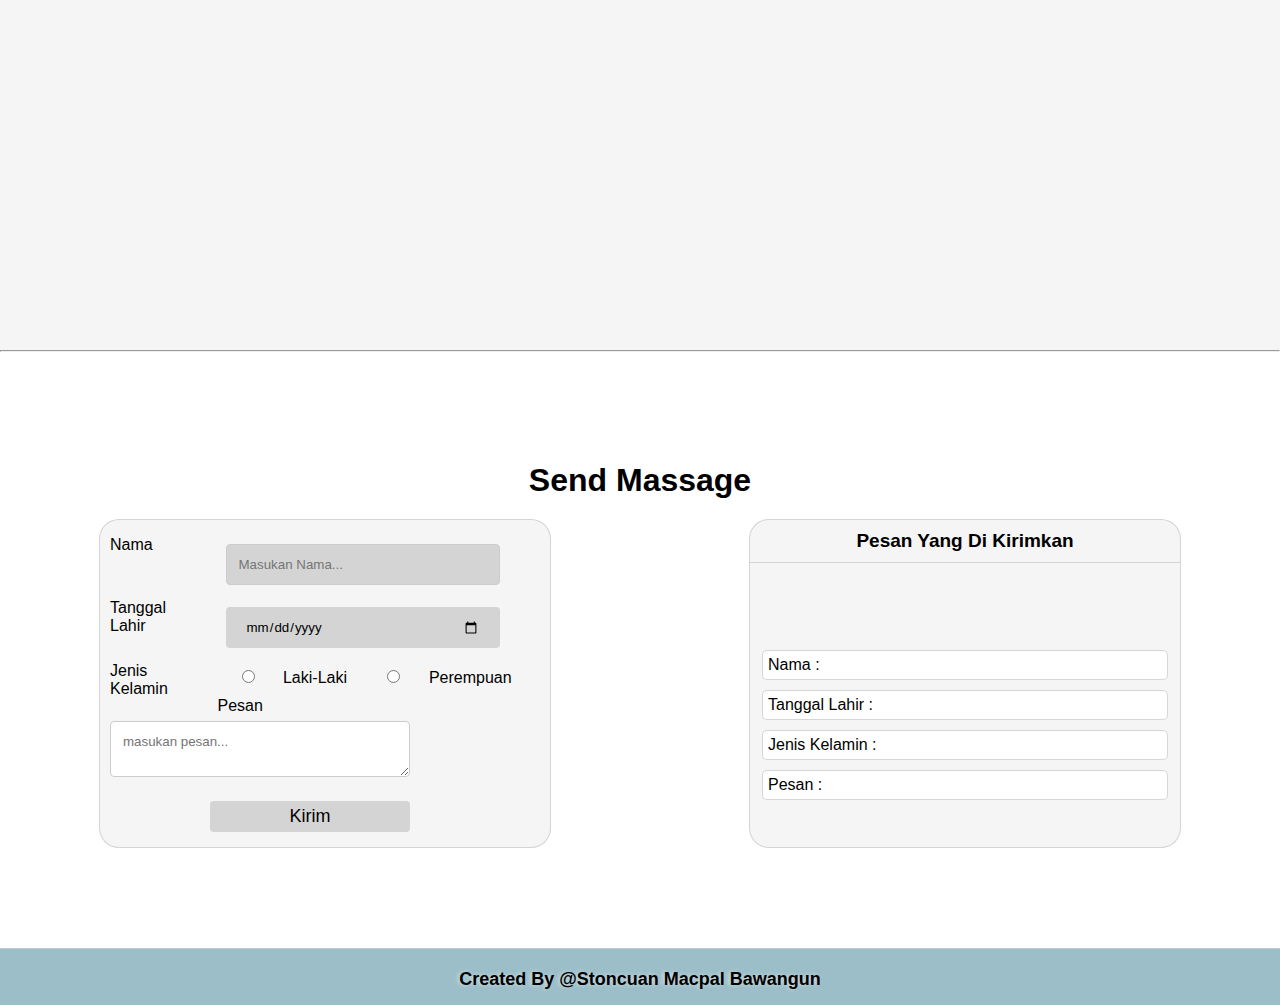
==== commit 5b4dc31a: "Update index.html" ====
--- a/index.html
+++ b/index.html
@@ -20,7 +20,7 @@
     <header class="gambarHome" id="home">
         
         <div>
-            <h1>Selamat Datang Di Website Saya <span id="nama"></span></h1>
+            <h1>Selamat  Di Website Saya <span id="nama"></span></h1>
             <br>
             <hr>
             <br>
--- a/css/style.css
+++ b/css/style.css
@@ -1,3 +1,8 @@
+html {
+  scroll-behavior: smooth;
+  /* membuat scrool lebih smoth */
+}
+
 * {
   margin: 0;
   padding: 0;
@@ -43,8 +48,6 @@
   background-color: #ebe3d5;
 }
 
-
-
 .nav-li .jarak {
   margin-right: 100px;
 }
@@ -331,7 +334,6 @@
     justify-content: space-around;
     flex-direction: column;
     margin-top: 20px;
-    
   }
 
   .my {
@@ -339,7 +341,7 @@
     margin: auto;
     margin-bottom: 45px;
   }
-  
+
   .myP {
     width: 280px;
     margin: auto;
@@ -353,7 +355,7 @@
     font-size: 15px;
   }
 
-  .judulData h2{
+  .judulData h2 {
     font-size: 18px;
     margin-bottom: 0px;
   }
@@ -361,12 +363,11 @@
   .isiData p {
     font-size: 14px;
   }
-  .jarakPisi p{
+  .jarakPisi p {
     margin-top: 500px;
   }
 
-
-  .judulMassge h1{
+  .judulMassge h1 {
     margin-top: 110px;
   }
 
@@ -381,7 +382,6 @@
     margin: auto;
     margin-bottom: 45px;
     padding: 10px;
-    
   }
 
   button {
@@ -403,10 +403,9 @@
     box-sizing: border-box;
     margin-bottom: 40px;
     display: block;
-    
-  }
-
-  .labelJK{
+  }
+
+  .labelJK {
     display: flex;
     margin-top: -30px;
     text-align: center;
@@ -425,8 +424,7 @@
     font-size: 15px;
   }
 
-
-  footer{
+  footer {
     width: 100%;
   }
 
@@ -437,20 +435,19 @@
     margin-top: 5px;
     text-shadow: -2px 0px 4px rgba(251, 251, 251, 0.6);
   }
-
-}
-
-@media only screen and (min-width: 600px) and (max-width: 1000px){
+}
+
+@media only screen and (min-width: 600px) and (max-width: 1000px) {
   nav .logo {
     width: 60px;
-    margin-left: 5px;  
+    margin-left: 5px;
   }
 
   .nav-li li {
     border-radius: 15px;
     padding: 8px;
   }
-  
+
   .nav-li .jarak {
     margin-right: 20px;
   }
@@ -458,13 +455,11 @@
   .gambarHome div {
     width: 490px;
   }
-
 
   .gambarHome h1 {
     font-size: 25px;
     word-spacing: 4px;
   }
-
 
   .aboutMe {
     display: block;
@@ -491,7 +486,7 @@
     font-size: 16px;
   }
 
-  .judulData h2{
+  .judulData h2 {
     font-size: 19px;
     margin-bottom: 0px;
   }
@@ -500,8 +495,7 @@
     font-size: 16px;
   }
 
-
-  .judulMassge h1{
+  .judulMassge h1 {
     margin-top: 90px;
   }
 
@@ -532,8 +526,6 @@
     margin: auto;
   }
 
-  
-
   .judulP h3 {
     font-size: 19px;
   }
@@ -546,36 +538,32 @@
     font-size: 18px;
     padding: 15px;
     margin-top: 5px;
-    
-  } 
-}
-
-@media only screen and (min-width: 1000px) and (max-width: 1500px){
+  }
+}
+
+@media only screen and (min-width: 1000px) and (max-width: 1500px) {
   nav .logo {
     width: 65px;
-    margin-left: 5px;  
+    margin-left: 5px;
   }
 
   .my {
     width: 400px;
-    
-    
   }
 
   .myP {
     width: 400px;
-    
   }
 
   .gambarAbout img {
     width: 220px;
   }
-  
+
   .aboutT p {
     font-size: 16px;
   }
 
-  .judulData h2{
+  .judulData h2 {
     font-size: 19px;
     margin-bottom: 60px;
   }
@@ -613,7 +601,5 @@
     font-size: 18px;
     padding: 15px;
     margin-top: 5px;
-    
-  } 
-  
-}
+  }
+}
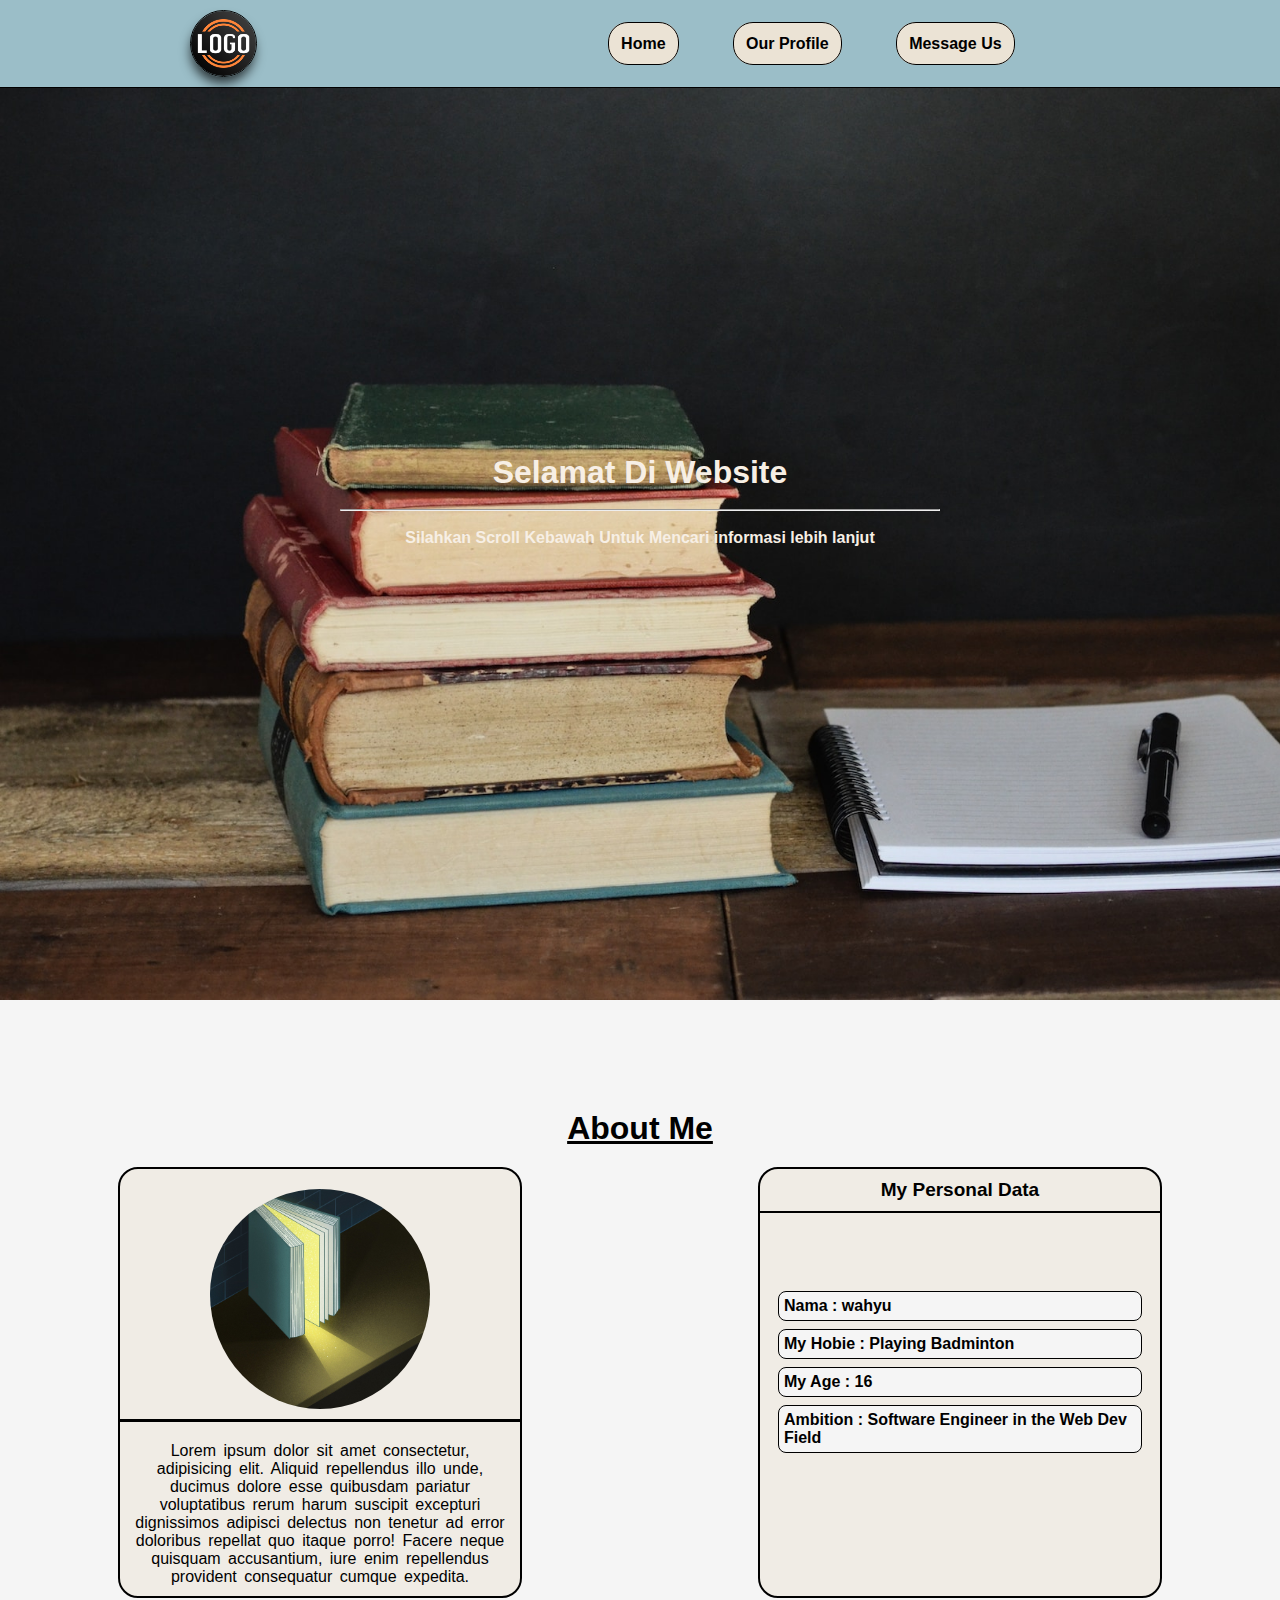
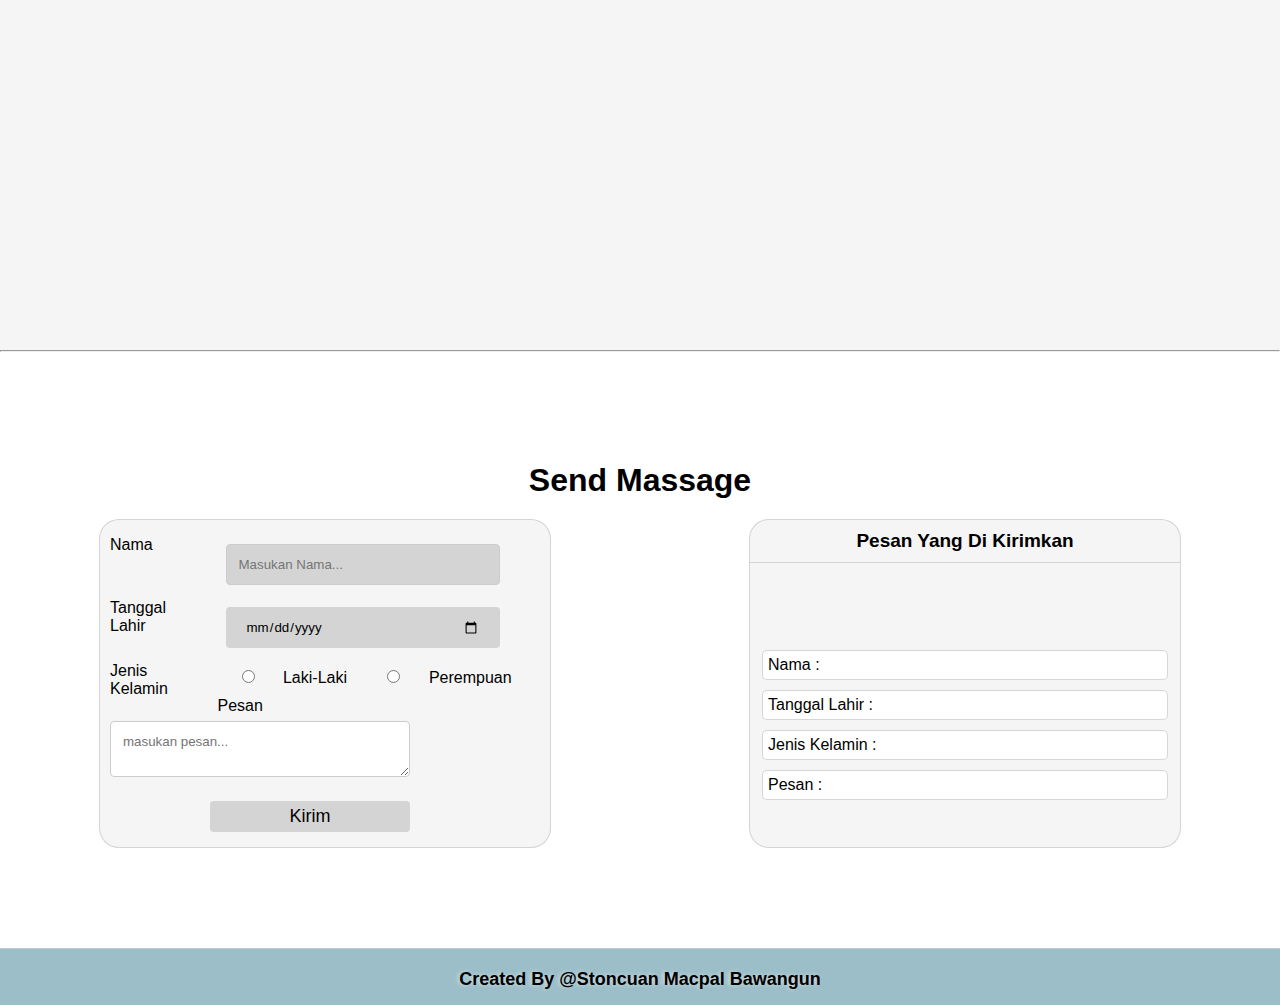
==== commit e1fb7996: "Update index.html" ====
--- a/index.html
+++ b/index.html
@@ -20,7 +20,7 @@
     <header class="gambarHome" id="home">
         
         <div>
-            <h1>Selamat  Di Website Saya <span id="nama"></span></h1>
+            <h1>Selamat  Di Website  <span id="nama"></span></h1>
             <br>
             <hr>
             <br>
@@ -50,7 +50,7 @@
                     <h2>My Personal Data</h2>
                 </div>
                 <div class="isiData">
-                    <p class="jarakPisi">Nama     : Stoncuan</p>
+                    <p class="jarakPisi">Nama     : wahyu</p>
                     <p>My Hobie : Playing Badminton</p>
                     <p>My Age   : 16</p>
                     <p>Ambition : Software Engineer in the Web Dev Field </p>
@@ -142,4 +142,4 @@
     <script src="./js/scirpt.js" ></script>
 
 </body>
-</html>+</html>
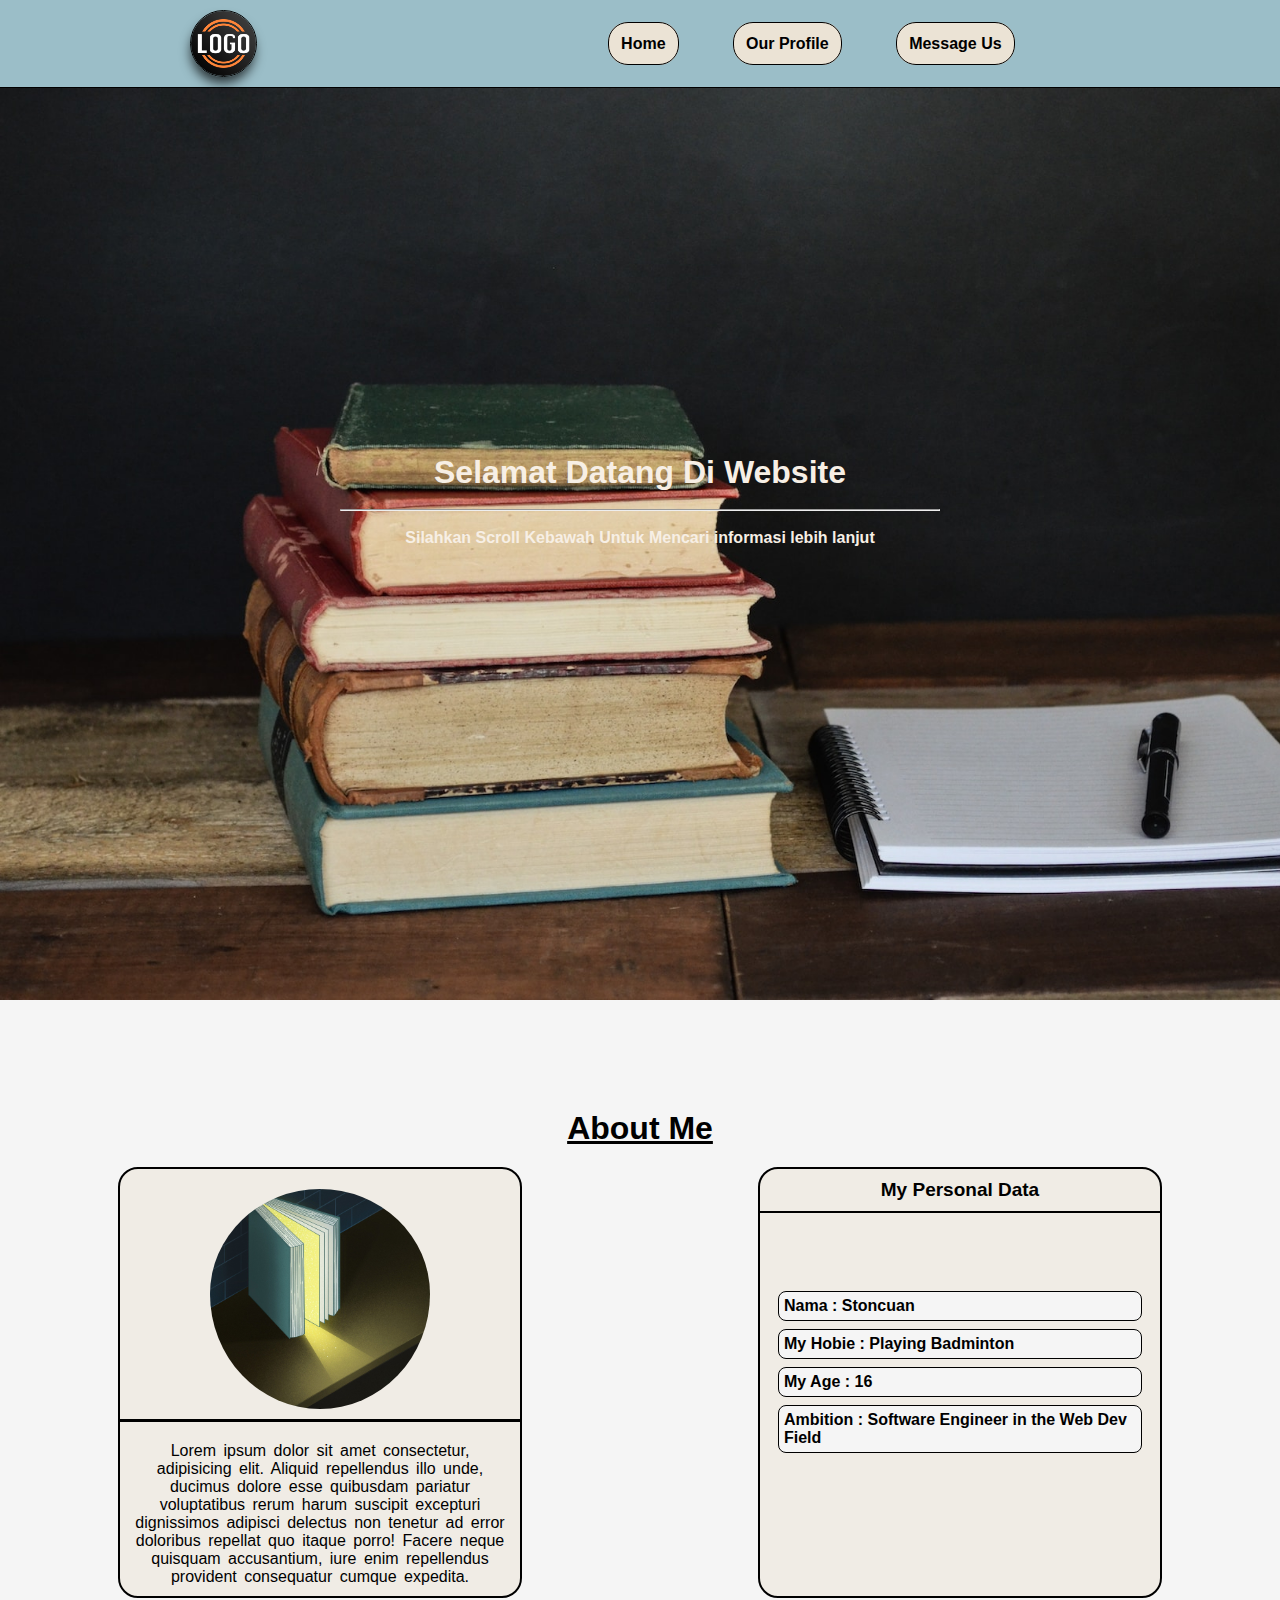
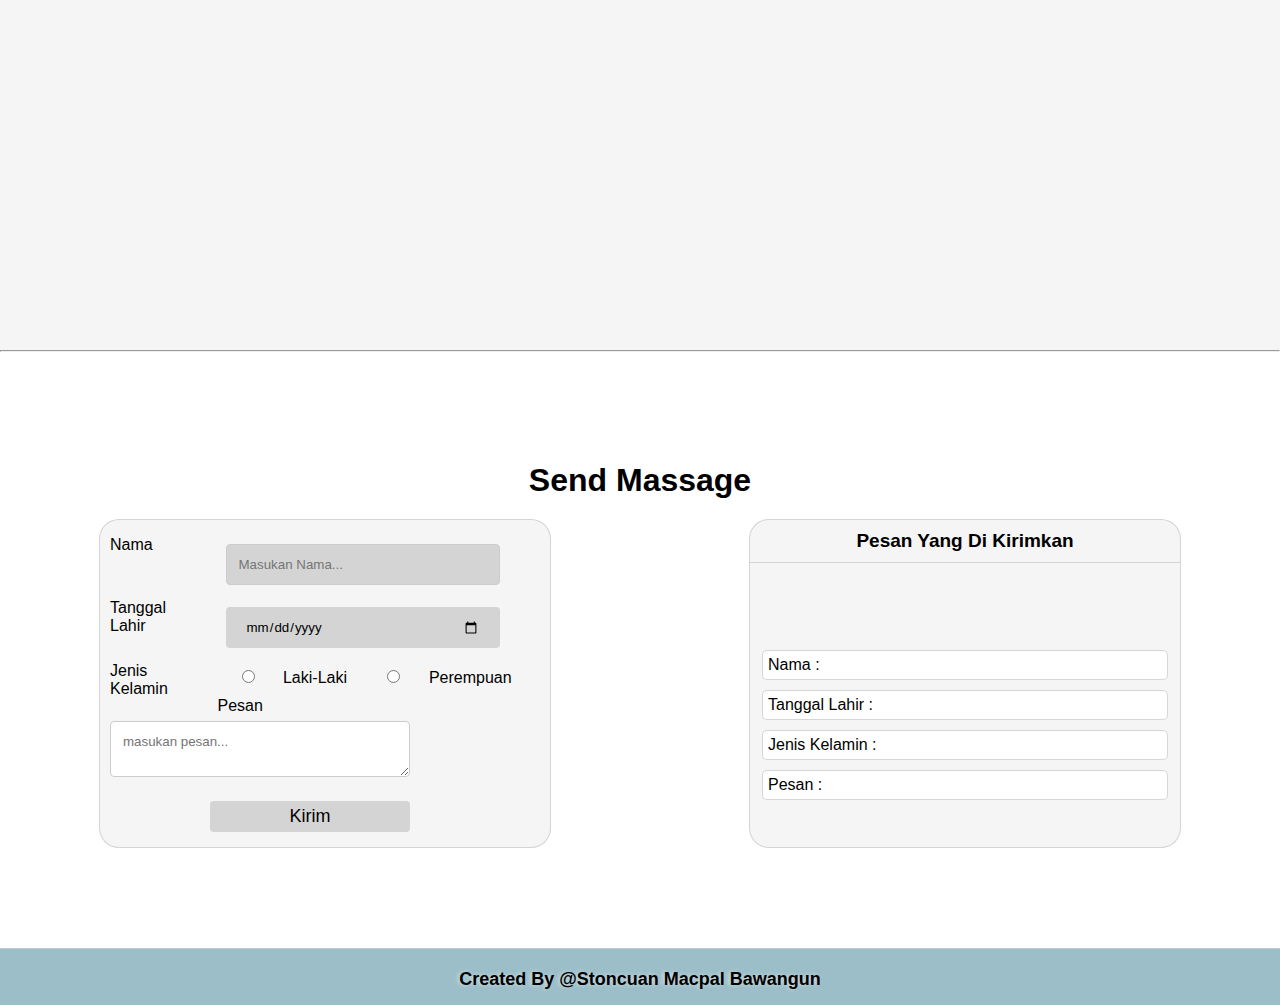
==== commit 24fae8c0: "Update index.html" ====
--- a/index.html
+++ b/index.html
@@ -20,7 +20,7 @@
     <header class="gambarHome" id="home">
         
         <div>
-            <h1>Selamat  Di Website  <span id="nama"></span></h1>
+            <h1>Selamat Datang Di Website  <span id="nama"></span></h1>
             <br>
             <hr>
             <br>
@@ -50,7 +50,7 @@
                     <h2>My Personal Data</h2>
                 </div>
                 <div class="isiData">
-                    <p class="jarakPisi">Nama     : wahyu</p>
+                    <p class="jarakPisi">Nama     : Stoncuan</p>
                     <p>My Hobie : Playing Badminton</p>
                     <p>My Age   : 16</p>
                     <p>Ambition : Software Engineer in the Web Dev Field </p>
